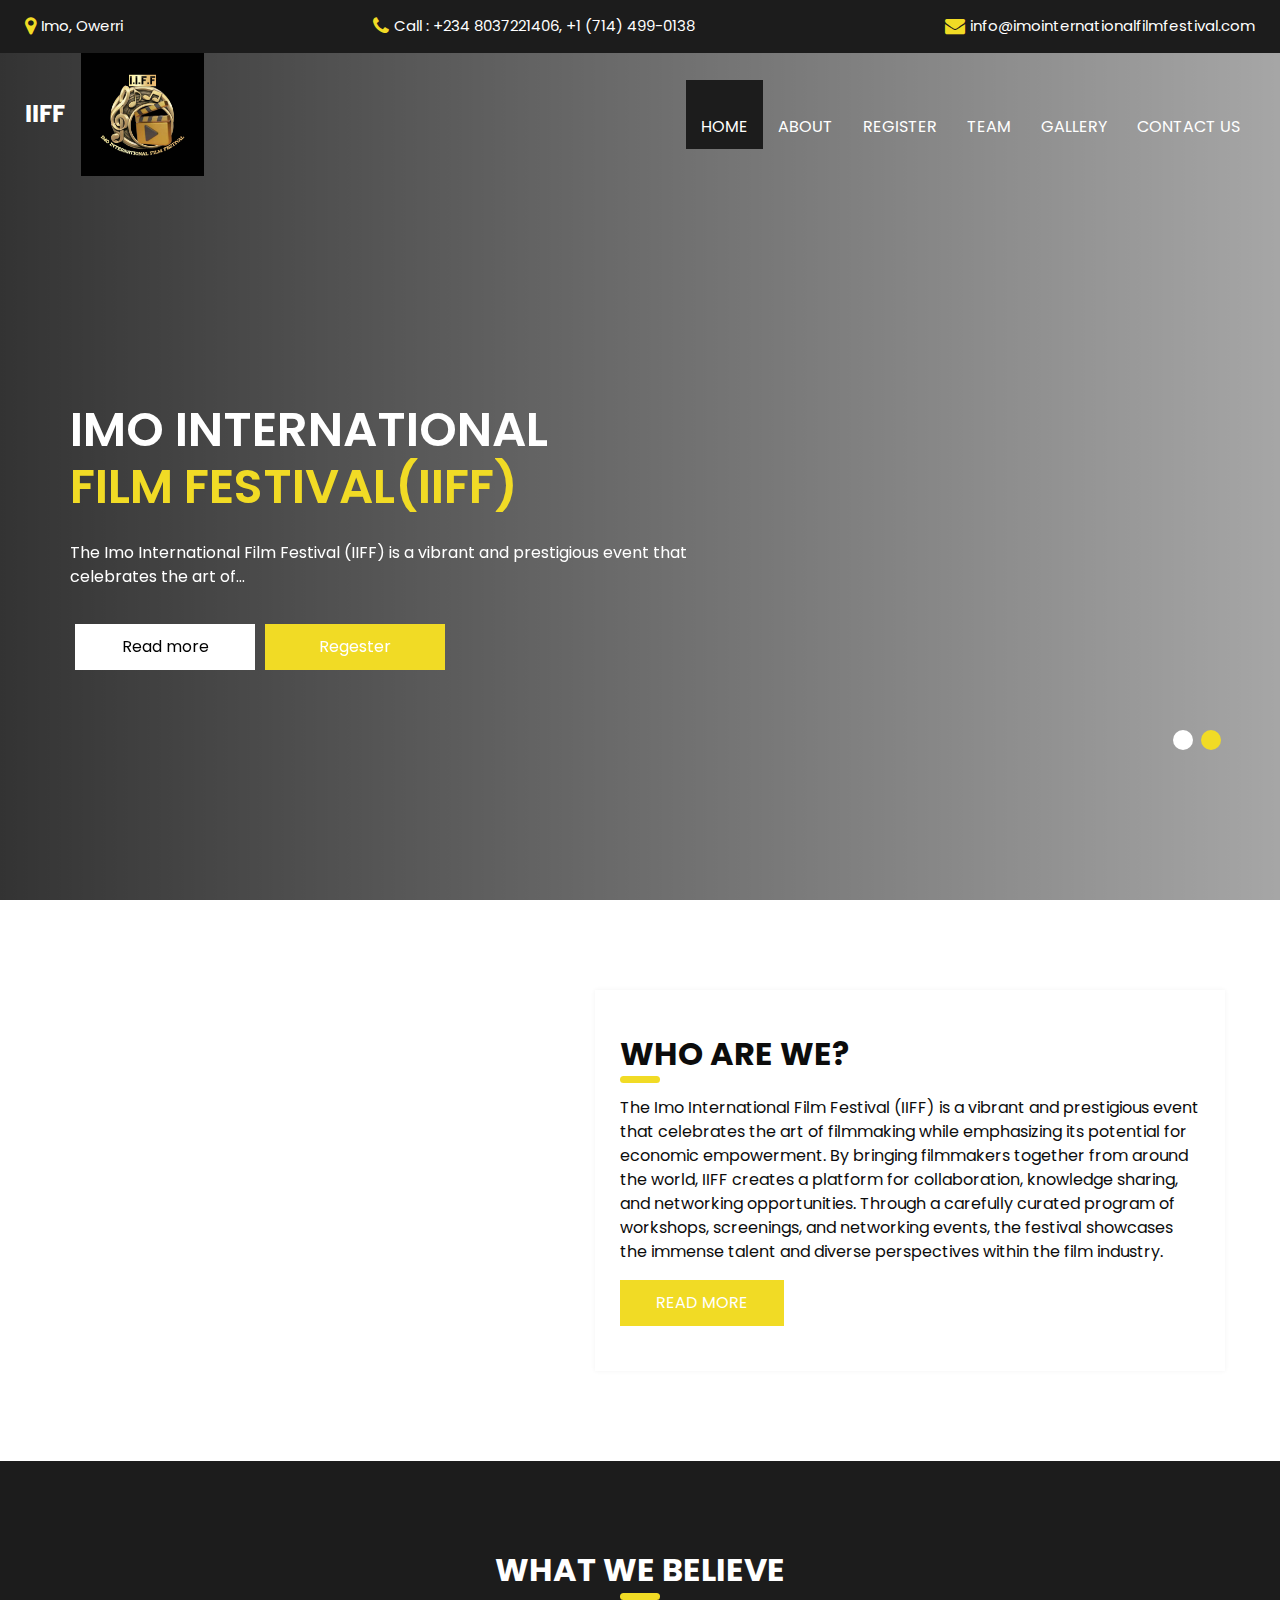
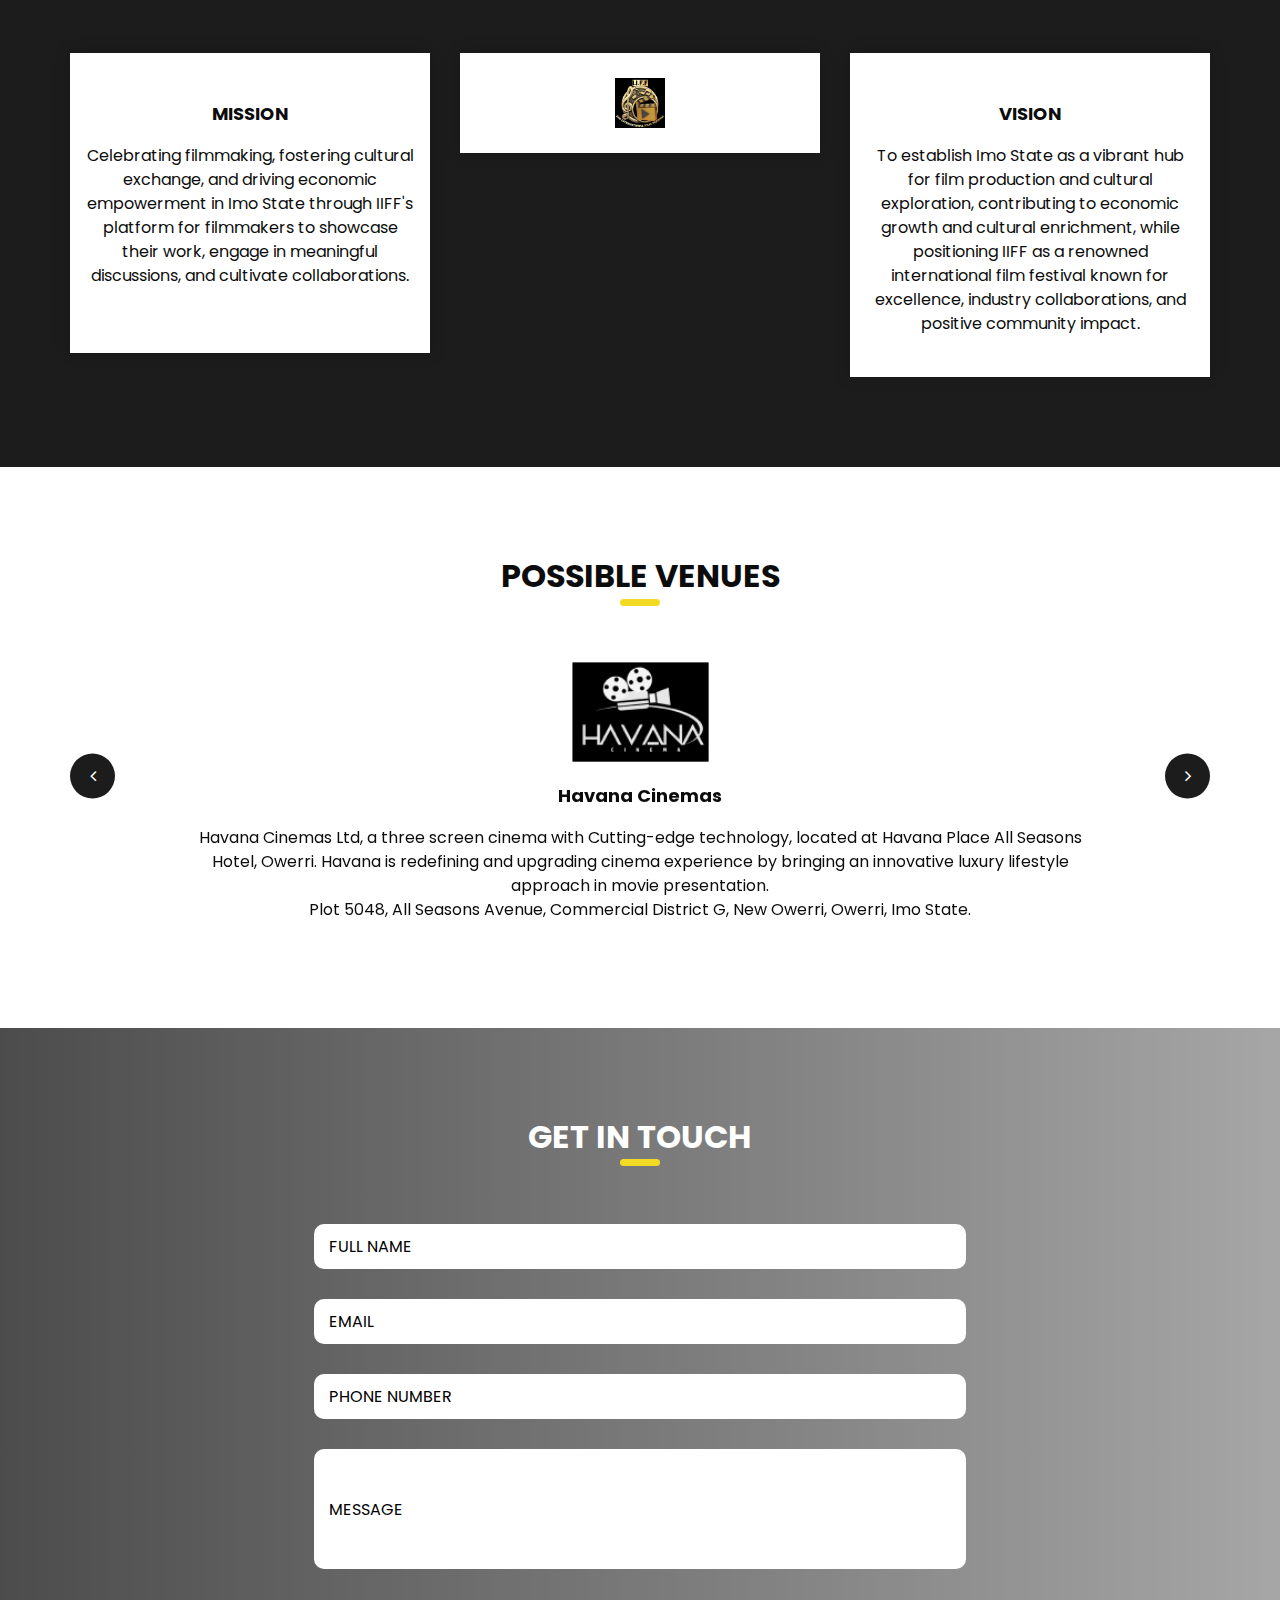
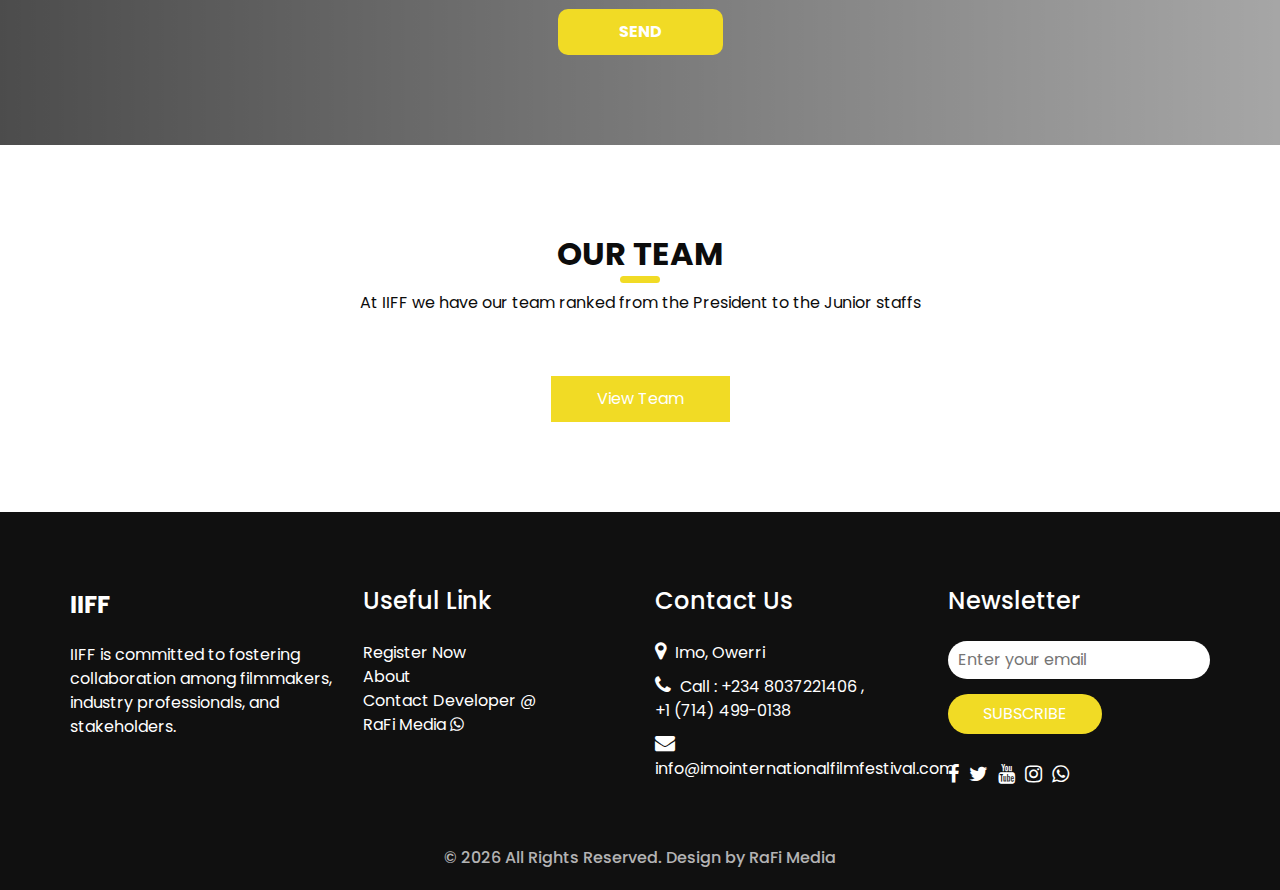
==== index.html @ 468f88af "Add files via upload" ====
<!DOCTYPE html>
<html>

<head>
  <!-- Basic -->
  <meta charset="utf-8" />
  <meta http-equiv="X-UA-Compatible" content="IE=edge" />
  <!-- Mobile Metas -->
  <meta name="viewport" content="width=device-width, initial-scale=1, shrink-to-fit=no" />
  <!-- Site Metas -->
  <meta name="keywords" content="" />
  <meta name="description" content="The Imo International Film Festival (IIFF) is a vibrant and prestigious event that celebrates the art of filmmaking while emphasizing its potential for economic empowerment. By bringing filmmakers together from around the world, IIFF creates a platform for collaboration, knowledge sharing, and networking opportunities. Through a carefully curated program of workshops, screenings, and networking events, the festival showcases the immense talent and diverse perspectives within the film industry" />
  <meta name="author" content="" />
  <link rel="shortcut icon" href="images/favicon.jpg" type="image/x-icon">

  <title>IIFF</title>

  <!-- bootstrap core css -->
  <link rel="stylesheet" type="text/css" href="css/bootstrap.css" />

  <!-- fonts style -->
  <link href="https://fonts.googleapis.com/css?family=Open+Sans:400,700|Poppins:400,600,700&display=swap" rel="stylesheet" />

  <!-- Custom styles for this template -->
  <link href="css/style.css" rel="stylesheet" />
  <!-- responsive style -->
  <link href="css/responsive.css" rel="stylesheet" />
</head>

<body>
  <div class="hero_area animate-down">
    <!-- header section strats -->
    <div class="hero_bg_box">
      <div class="img-box">
        <img src="images/pic3.PNG" alt="">
      </div>
    </div>

    <header class="header_section animate-up">
      <div class="header_top">
        <div class="container-fluid">
          <div class="contact_link-container">
            <a href="" class="contact_link1">
              <i class="fa fa-map-marker" aria-hidden="true"></i>
              <span>
                Imo, Owerri
              </span>
            </a>
            <a href="" class="contact_link2">
              <i class="fa fa-phone" aria-hidden="true"></i>
              <span>
                Call : +234 8037221406, +1 (714) 499-0138
              </span>
            </a>
            <a href="" class="contact_link3">
              <i class="fa fa-envelope" aria-hidden="true"></i>
              <span>
                info@imointernationalfilmfestival.com
              </span>
            </a>
          </div>
        </div>
      </div>
      <div class="header_bottom">
        <div class="container-fluid">
          <nav class="navbar navbar-expand-lg custom_nav-container">
            <a class="navbar-brand" href="index.html">
              <span>
                IIFF
              </span>
            </a>
            <img src="images/logo.jpg" alt="" srcset="" width="10%">
            <button class="navbar-toggler" type="button" data-toggle="collapse" data-target="#navbarSupportedContent" aria-controls="navbarSupportedContent" aria-expanded="false" aria-label="Toggle navigation">
              <span class=""></span>
            </button>

            <div class="collapse navbar-collapse ml-auto" id="navbarSupportedContent">
              <ul class="navbar-nav  ">
                <li class="nav-item active">
                  <a class="nav-link" href="index.html">Home <span class="sr-only">(current)</span></a>
                </li>
                <li class="nav-item">
                  <a class="nav-link" href="about.html"> About</a>
                </li>
                <li class="nav-item">
                  <a class="nav-link" href="register.html"> Register </a>
                </li>
                <li class="nav-item">
                  <a class="nav-link" href="team.html"> Team </a>
                </li>
                <li class="nav-item">
                  <a class="nav-link" href="gallery.html"> Gallery </a>
                </li>
                <li class="nav-item">
                  <a class="nav-link" href="contact.html">Contact us</a>
                </li>
              </ul>
            </div>
          </nav>
        </div>
      </div>
    </header>
    <!-- end header section -->

    <!-- slider section -->
    <section class=" slider_section animate-up">
      <div id="carouselExampleIndicators" class="carousel slide" data-ride="carousel">
        <div class="carousel-inner">
          <div class="carousel-item active">
            <div class="container">
              <div class="row" style="display: flex;">
                <div class="col-md-7">
                  <div class="detail-box">
                    <h1>
                     Imo International <br>
                      <span>
                        Film Festival(iiff)
                      </span>
                    </h1>
                    <p>
                      The Imo International Film Festival (IIFF) is a vibrant and prestigious event that
                       celebrates the art of...
                    </p>
                    <div class="btn-box">
                      <a href="about.html" class="btn-1"> Read more </a>
                      <a href="ticket.html" class="btn-2">Regester</a>
                    </div>
                  </div>
                </div>
              </div>
            </div>
          </div>
          <div class="carousel-item ">
            <div class="container">
              <div class="row">
                <div class="col-md-7">
                  <div class="detail-box">
                    <h1>
                      Film A Veritable Tool <br>
                      <span>
                        For Economic Empowerment
                      </span>
                    </h1>
                    <div class="btn-box">
                      <a href="about.html" class="btn-1"> Read more </a>
                      <a href="ticket.html" class="btn-2">Regester</a>
                    </div>
                  </div>
                </div>
              </div>
            </div>
          </div>
          
      
        </div>
        <div class="container idicator_container">
          <ol class="carousel-indicators">
            <li data-target="#carouselExampleIndicators" data-slide-to="0" class="active"></li>
            <li data-target="#carouselExampleIndicators" data-slide-to="1"></li>
            <!--<li data-target="#carouselExampleIndicators" data-slide-to="2"></li>-->
          </ol>
        </div>
      </div>
    </section>
    <!-- end slider section -->
  </div>

  <!-- about section -->

  <section class="about_section layout_padding">
    <div class="container">
      <div class="row">
        <div class="col-md-6 px-0 animate-left">
          <div class="img_container">
            <div class="img-box">
              <!--- i will matchh the size of the below pic as that of about-img.jpg-->
              <img src="images/pic2.JPG" alt="" />
            </div>
          </div>
        </div>
        <div class="col-md-6 px-0 animate-right">
          <div class="detail-box">
            <div class="heading_container ">
              <h2>
                Who Are We?
              </h2>
            </div>
            <p>
              The Imo International Film Festival (IIFF) is a vibrant and prestigious event that celebrates the art of
filmmaking while emphasizing its potential for economic empowerment. By bringing filmmakers together
from around the world, IIFF creates a platform for collaboration, knowledge sharing, and networking
opportunities. Through a carefully curated program of workshops, screenings, and networking events, the
festival showcases the immense talent and diverse perspectives within the film industry.

            </p>
            <div class="btn-box">
              <a href="about.html">
                Read More
              </a>
            </div>
          </div>
        </div>
      </div>
    </div>
  </section>

  <!-- end about section -->

  <!-- service section -->

  <section class="service_section layout_padding">
    <div class="container">
      <div class="heading_container heading_center fadeInUp">
        <h2>
          What We Believe
        </h2>
      </div>
      <div class="row">
        <div class="col-md-4">
          <div class="box ">
            <div class="img-box">
              <!--place img here if need be ()-->
               
            </div>
            <div class="detail-box animate-left">
              <h6>
                Mission
              </h6>
              <p>
                Celebrating filmmaking, fostering cultural exchange, and driving economic
empowerment in Imo State through IIFF's platform for filmmakers to
showcase their work, engage in meaningful discussions, and cultivate
collaborations. 

              </p>
              <br>
            </div>
          </div>
        </div>
        <div class="col-md-4 animate-down">
          <div class="box ">
            <div class="img-box"><img src="images/favicon.jpg" alt="" srcset="" style="height: 50px;"></div>
          </div>
        </div>
        <div class="col-md-4 animate-left">
          <div class="box ">
            <div class="img-box">
              <!--place img here if need be ()-->

            </div>
            <div class="detail-box">
              <h6>
                Vision
              </h6>
              <p>
                To establish Imo State as a vibrant hub for film production and cultural
exploration, contributing to economic growth and cultural enrichment,
while positioning IIFF as a renowned international film festival known for
excellence, industry collaborations, and positive community impact.
              </p>
             
            </div>
          </div>
        </div>

          </div>
        </div> 
      </div>
    </div>
  </section>

  <!-- end service section -->


  <!-- client section -->

  <section class="client_section layout_padding">
    <div class="container ">
      <div class="heading_container heading_center">
        <h2>
          Possible venues
        </h2>
      </div>
      <div id="carouselExampleControls" class="carousel slide" data-ride="carousel">
        <div class="carousel-inner">
          <div class="carousel-item active">
            <div class="box">
              <div class="img-box">
                <img src="images/havana.png" alt="">
              </div>
              <div class="detail-box">
                <h4>
                  Havana Cinemas
                </h4>
                <p>
                    Havana Cinemas Ltd, a three screen cinema with Cutting-edge technology, located at Havana Place All Seasons Hotel, Owerri. Havana is redefining and upgrading cinema experience by bringing an innovative luxury lifestyle approach in movie presentation.
                    <br> Plot 5048, All Seasons Avenue, Commercial District G, New Owerri, Owerri, Imo State.
                </p>
              </div>
            </div>
          </div>
          <div class="carousel-item ">
            <div class="box">
              <div class="img-box">
                <img src="images/havana.png" alt="">
              </div>
              <div class="detail-box">
                <h4>
                  Havana Cinemas
                </h4>
                <p>
                    Havana Cinemas Ltd, a three screen cinema with Cutting-edge technology, located at Havana Place All Seasons Hotel, Owerri. Havana is redefining and upgrading cinema experience by bringing an innovative luxury lifestyle approach in movie presentation.
                    <br> Plot 5048, All Seasons Avenue, Commercial District G, New Owerri, Owerri, Imo State.
                </p>
              </div>
            </div>
          </div>
          <div class="carousel-item ">
            <div class="box">
              <div class="img-box">
                <img src="images/havana.png" alt="">
              </div>
              <div class="detail-box">
                <h4>
                  Havana Cinemas
                </h4>
                <p>
                    Havana Cinemas Ltd, a three screen cinema with Cutting-edge technology, located at Havana Place All Seasons Hotel, Owerri. Havana is redefining and upgrading cinema experience by bringing an innovative luxury lifestyle approach in movie presentation.
                    <br> Plot 5048, All Seasons Avenue, Commercial District G, New Owerri, Owerri, Imo State.
                </p>
              </div>
            </div>
          </div>
        </div>
        <div class="carousel_btn-box">
          <a class="carousel-control-prev" href="#carouselExampleControls" role="button" data-slide="prev">
            <i class="fa fa-angle-left" aria-hidden="true"></i>
            <span class="sr-only">Previous</span>
          </a>
          <a class="carousel-control-next" href="#carouselExampleControls" role="button" data-slide="next">
            <i class="fa fa-angle-right" aria-hidden="true"></i>
            <span class="sr-only">Next</span>
          </a>
        </div>
      </div>
    </div>
  </section>

  <!-- end client section -->

  <!-- contact section -->

  <section class="contact_section layout_padding">
    <div class="contact_bg_box animate-up">
      <div class="img-box">
        <img src="images/pic1.JPG" alt="">
      </div>
    </div>
    <div class="container">
      <div class="heading_container heading_center">
        <h2>
          Get In touch
        </h2>
      </div>
      <div class="">
        <div class="row">
          <div class="col-md-7 mx-auto">
                        <form action="https://formsubmit.co/info@imointernationalfilmfestival.com" method="POST">
              <div class="contact_form-container">
                <div>
                  <div>
                    <input type="text" placeholder="Full Name" name="Name" required/>
                  </div>
                  <div>
                    <input type="email" placeholder="Email" name="Email" required/>
                  </div>
                  <div>
                    <input type="text" placeholder="Phone Number" name="Phone Number" required/>
                  </div>
                  <div class="">
                    <input type="text" placeholder="Message" class="message_input" name="Message" required/>
                  </div>
                  <div class="btn-box ">
                    <button type="submit">
                      Send
                    </button>
                  </div>
                </div>
              </div>
            </form>
          </div>
        </div>
      </div>
    </div>
  </section>

  <!-- end contact section -->

  <!-- team section -->

  <section class="team_section layout_padding">
    <div class="container">
      <div class="heading_container heading_center">
        <h2>
          Our Team
        </h2>
        <p>
          At IIFF we have our team ranked from the President to the Junior staffs
        </p>
      </div>

      <div class="btn-box">
        <a href="team.html">
          View Team
        </a>
      </div>
    </div>
  </section>

  <!-- end team section -->

  <!-- info section -->
  <section class="info_section ">
    <div class="container">
      <div class="row">
        <div class="col-md-3">
          <div class="info_logo">
            <a class="navbar-brand" href="index.html">
              <span>
                IIFF
              </span>
            </a>
            <p>
              IIFF is committed to fostering collaboration among filmmakers, industry professionals, and stakeholders.
            </p>
          </div>
        </div>
        <div class="col-md-3">
          <div class="info_links">
            <h5>
              Useful Link
            </h5>
            <ul>
              <li>
                <a href="register.html">
                  Register Now
                </a>
              </li>
              <li>
                <a href="about.html">
                  About
                </a>
              </li>
              <li>
                <a href="https://wa.me/qr/7FDICDGOZA2GM1">
                  Contact Developer @
                </a>
              </li>
              <li>
                <a href="https://wa.me/qr/7FDICDGOZA2GM1">
                  RaFi Media <i class="fa fa-whatsapp" aria-hidden="true"></i>
                </a>
                
              </li>
            </ul>
          </div>
        </div>
        <div class="col-md-3">
          <div class="info_info">
            <h5>
              Contact Us
            </h5>
          </div>
          <div class="info_contact">
            <a href="" class="">
              <i class="fa fa-map-marker" aria-hidden="true"></i>
              <span>
                Imo, Owerri
              </span>
            </a>
            <a href="" class="">
              <i class="fa fa-phone" aria-hidden="true"></i>
              <span>
                Call : +234 8037221406 , <br>+1 (714) 499-0138
              </span>
            </a>
            <a href="" class="">
              <i class="fa fa-envelope" aria-hidden="true"></i>
              <span>
                info@imointernationalfilmfestival.com
              </span>
            </a>
          </div>
        </div>
        <div class="col-md-3">
          <div class="info_form ">
            <h5>
              Newsletter
            </h5>
            <!--edit form as mail:to-->
            <form action="mailto:info@imointernationalfilmfestival.com" method="post" enctype="text/plain">
              <input type="email" placeholder="Enter your email">
              <button>
                Subscribe
              </button>
            </form>
            <div class="social_box">
              <a href="">
                <i class="fa fa-facebook" aria-hidden="true"></i>
              </a>
              <a href="">
                <i class="fa fa-twitter" aria-hidden="true"></i>
              </a>
              <a href="">
                <i class="fa fa-youtube" aria-hidden="true"></i>
              </a>
              <a href="">
                <i class="fa fa-instagram" aria-hidden="true"></i>
              </a>
              <a href="">
                <i class="fa fa-whatsapp" aria-hidden="true"></i>
              </a>
            </div>
          </div>
        </div>
      </div>
    </div>
  </section>

  <!-- end info_section -->




  <!-- footer section -->
  <footer class="container-fluid footer_section">
    <p>
      &copy; <span id="currentYear"></span> All Rights Reserved. Design by
      <a href="https://wa.me/qr/7FDICDGOZA2GM1">RaFi Media</a>
    </p>
  </footer>
  <!-- footer section -->

  <script src="js/jquery-3.4.1.min.js"></script>
  <script src="js/bootstrap.js"></script>
  <script src="js/custom.js"></script>
</body>

</html>
---- css/style.css ----
@import url("font-awesome.min.css");
body {
  font-family: "Poppins", sans-serif;
  color: #0c0c0c;
  background-color: #ffffff;
}

.layout_padding {
  padding-top: 90px;
  padding-bottom: 90px;
}

.layout_padding2 {
  padding-top: 45px;
  padding-bottom: 45px;
}

.layout_padding2-top {
  padding-top: 45px;
}

.layout_padding2-bottom {
  padding-bottom: 45px;
}

.layout_padding-top {
  padding-top: 90px;
}

.layout_padding-bottom {
  padding-bottom: 90px;
}

.heading_container {
  display: -webkit-box;
  display: -ms-flexbox;
  display: flex;
  -webkit-box-orient: vertical;
  -webkit-box-direction: normal;
      -ms-flex-direction: column;
          flex-direction: column;
}

.heading_container h2 {
  position: relative;
  font-weight: bold;
  text-transform: uppercase;
  padding-bottom: 10px;
}

.heading_container h2::before {
  content: "";
  width: 40px;
  height: 7px;
  background-color: #f1db25;
  border-radius: 10px;
  position: absolute;
  bottom: 0;
  left: 0;
}

.heading_container.heading_center {
  -webkit-box-align: center;
      -ms-flex-align: center;
          align-items: center;
  text-align: center;
}

.heading_container.heading_center h2::before {
  left: 50%;
  -webkit-transform: translateX(-50%);
          transform: translateX(-50%);
}

/*header section*/

.objectiveheading_container {
  display: -webkit-box;
  display: -ms-flexbox;
  display: flex;
  -webkit-box-orient: vertical;
  -webkit-box-direction: normal;
      -ms-flex-direction: column;
          flex-direction: column;
}

.objectiveheading_container h2 {
  position: relative;
  font-weight: bold;
  text-transform: uppercase;
  padding-bottom: 10px;
}

.objectiveheading_container h2::before {
  content: "";
  width: 70px;
  height: 7px;
  background-color: #f1db25;
  border-radius: 10px;
  position: absolute;
  bottom: 0;
  left: 20%;
}

.objectiveheading_container.heading_center {
  -webkit-box-align: center;
      -ms-flex-align: center;
          align-items: center;
  text-align: center;
}

.objectiveheading_container.heading_center h2::before {
  left: 50%;
  -webkit-transform: translateX(-50%);
          transform: translateX(-50%);
}

/*objective header section*/
.hero_area {
  min-height: 100vh;
  display: -webkit-box;
  display: -ms-flexbox;
  display: flex;
  -webkit-box-orient: vertical;
  -webkit-box-direction: normal;
      -ms-flex-direction: column;
          flex-direction: column;
  position: relative;
}

.hero_bg_box {
  position: absolute;
  top: 0;
  left: 0;
  width: 100%;
  height: 100%;
  overflow: hidden;
  z-index: -1;
  display: -webkit-box;
  display: -ms-flexbox;
  display: flex;
  -webkit-box-pack: center;
      -ms-flex-pack: center;
          justify-content: center;
}

.hero_bg_box .img-box {
  width: 100%;
}

.hero_bg_box .img-box img {
  min-width: 100%;
  min-height: 100%;
}

.hero_bg_box::before {
  content: "";
  position: absolute;
  top: 0;
  left: 0;
  width: 100%;
  height: 100%;
  background: -webkit-gradient(linear, left top, right top, from(rgba(0, 0, 0, 0.8)), to(rgba(0, 0, 0, 0.35)));
  background: linear-gradient(to right, rgba(0, 0, 0, 0.8), rgba(0, 0, 0, 0.35));
}

.sub_page .hero_area {
  min-height: auto;
}

.sub_page .custom_nav-container.navbar-expand-lg .navbar-nav .nav-item .nav-link {
  padding-bottom: 21px;
}

.hero_area.sub_pages {
  height: auto;
}

.header_section {
  padding: 0;
}

.header_section .container-fluid {
  padding-right: 25px;
  padding-left: 25px;
}

.header_section .nav_container {
  margin: 0 auto;
}

.header_top {
  background-color: #1c1c1c;
  padding: 15px 0;
}

.header_top .contact_link-container {
  display: -webkit-box;
  display: -ms-flexbox;
  display: flex;
  -webkit-box-pack: justify;
      -ms-flex-pack: justify;
          justify-content: space-between;
}

.header_top .contact_link-container a {
  display: -webkit-box;
  display: -ms-flexbox;
  display: flex;
  -webkit-box-align: center;
      -ms-flex-align: center;
          align-items: center;
  color: #ffffff;
  font-size: 15px;
}

.header_top .contact_link-container a i {
  font-size: 20px;
  color: #f1db25;
  margin-right: 5px;
}

#navbarSupportedContent {
  -webkit-box-pack: justify;
      -ms-flex-pack: justify;
          justify-content: space-between;
}

.custom_nav-container {
  z-index: 99999;
  padding: 0;
}

.custom_nav-container .navbar-nav {
  margin-left: auto;
}

.custom_nav-container .navbar-nav .nav-item .nav-link {
  padding: 0;
  padding: 35px 15px 10px 15px;
  color: #ffffff;
  text-align: center;
  text-transform: uppercase;
  -webkit-transition: all .2s;
  transition: all .2s;
}

.custom_nav-container .navbar-nav .nav-item:hover .nav-link, .custom_nav-container .navbar-nav .nav-item.active .nav-link {
  background-color: #1c1c1c;
}

a,
a:hover,
a:focus {
  text-decoration: none;
}

a:hover,
a:focus {
  color: initial;
}

.btn,
.btn:focus {
  outline: none !important;
  -webkit-box-shadow: none;
          box-shadow: none;
}

.navbar-brand {
  display: -webkit-box;
  display: -ms-flexbox;
  display: flex;
  -webkit-box-orient: vertical;
  -webkit-box-direction: normal;
      -ms-flex-direction: column;
          flex-direction: column;
  -webkit-box-align: center;
      -ms-flex-align: center;
          align-items: center;
}

.navbar-brand span {
  font-weight: bold;
  color: #ffffff;
  font-size: 24px;
}

.custom_nav-container .navbar-toggler {
  outline: none;
}

.custom_nav-container .navbar-toggler {
  padding: 0;
  width: 37px;
  height: 42px;
  -webkit-transition: all 0.3s;
  transition: all 0.3s;
}

.custom_nav-container .navbar-toggler span {
  display: block;
  width: 32px;
  height: 4px;
  background-color: #ffffff;
  border-radius: 15px;
  margin: 7px 0;
  -webkit-transition: all 0.3s;
  transition: all 0.3s;
  position: relative;
  transition: all 0.3s;
}

.custom_nav-container .navbar-toggler span::before, .custom_nav-container .navbar-toggler span::after {
  content: "";
  position: absolute;
  left: 0;
  height: 100%;
  width: 100%;
  background-color: #ffffff;
  border-radius: 15px;
  top: -10px;
  -webkit-transition: all 0.3s;
  transition: all 0.3s;
}

.custom_nav-container .navbar-toggler span::after {
  top: 10px;
}

.custom_nav-container .navbar-toggler[aria-expanded="true"] {
  -webkit-transform: rotate(360deg);
          transform: rotate(360deg);
}

.custom_nav-container .navbar-toggler[aria-expanded="true"] span {
  -webkit-transform: rotate(45deg);
          transform: rotate(45deg);
}

.custom_nav-container .navbar-toggler[aria-expanded="true"] span::before, .custom_nav-container .navbar-toggler[aria-expanded="true"] span::after {
  -webkit-transform: rotate(90deg);
          transform: rotate(90deg);
  top: 0;
}

/*end header section*/
/* slider section */
.slider_section {
  -webkit-box-flex: 1;
      -ms-flex: 1;
          flex: 1;
  display: -webkit-box;
  display: -ms-flexbox;
  display: flex;
  -webkit-box-orient: vertical;
  -webkit-box-direction: normal;
      -ms-flex-direction: column;
          flex-direction: column;
  -webkit-box-pack: center;
      -ms-flex-pack: center;
          justify-content: center;
  color: #ffffff;
}

.slider_section .row {
  -webkit-box-align: center;
      -ms-flex-align: center;
          align-items: center;
}

.slider_section .detail-box {
  width: 100%;
  margin: 0 auto;
}

.slider_section .detail-box h1 {
  text-transform: uppercase;
  font-size: 3rem;
  color: #ffffff;
  font-weight: 600;
}

.slider_section .detail-box h1 span {
  color: #f1db25;
}

.slider_section .detail-box p {
  margin-top: 25px;
}

.slider_section .detail-box .btn-box {
  display: -webkit-box;
  display: -ms-flexbox;
  display: flex;
  margin-top: 30px;
}

.slider_section .detail-box .btn-box a {
  width: 180px;
  text-align: center;
  margin: 5px;
}

.slider_section .detail-box .btn-box .btn-1 {
  display: inline-block;
  padding: 10px 35px;
  background-color: #ffffff;
  color: #000000;
  -webkit-transition: all 0.3s;
  transition: all 0.3s;
  border: 1px solid transparent;
}

.slider_section .detail-box .btn-box .btn-1:hover {
  background-color: transparent;
  border-color: #ffffff;
  color: #ffffff;
}

.slider_section .detail-box .btn-box .btn-2 {
  display: inline-block;
  padding: 10px 35px;
  background-color: #f1db25;
  color: #ffffff;
  -webkit-transition: all 0.3s;
  transition: all 0.3s;
  border: 1px solid transparent;
}

.slider_section .detail-box .btn-box .btn-2:hover {
  background-color: transparent;
  border-color: #f1db25;
  color: #f1db25;
}

.slider_section .img-box {
  display: -webkit-box;
  display: -ms-flexbox;
  display: flex;
}

.slider_section .img-box img {
  width: 100%;
}

.slider_section .idicator_container {
  position: relative;
}

.slider_section ol.carousel-indicators {
  margin: 0;
  bottom: -75px;
  -webkit-box-pack: end;
      -ms-flex-pack: end;
          justify-content: flex-end;
}

.slider_section ol.carousel-indicators li {
  width: 20px;
  height: 20px;
  border-radius: 100%;
  text-align: center;
  background-color: #f1db25;
  opacity: 1;
  border: none;
  margin: 0 4px;
}

.slider_section ol.carousel-indicators li.active {
  background-color: #ffffff;
}

.about_section .row {
  -webkit-box-align: center;
      -ms-flex-align: center;
          align-items: center;
}

.about_section .img_container .img-box img {
  width: 100%;
}

.about_section .detail-box {
  background-color: #ffffff;
  padding: 45px 25px;
  -webkit-box-shadow: 0 0 5px 0 rgba(0, 0, 0, 0.05);
          box-shadow: 0 0 5px 0 rgba(0, 0, 0, 0.05);
  position: relative;
  margin-left: -45px;
}

.about_section .detail-box p {
  margin-top: 5px;
}

.about_section .detail-box a {
  display: inline-block;
  padding: 10px 35px;
  background-color: #f1db25;
  color: #ffffff;
  -webkit-transition: all 0.3s;
  transition: all 0.3s;
  border: 1px solid transparent;
  text-transform: uppercase;
}

.about_section .detail-box a:hover {
  background-color: transparent;
  border-color: #f1db25;
  color: #f1db25;
}

.service_section {
  background-color: #1c1c1c;
}

.service_section .heading_container {
  color: #ffffff;
}

.service_section .box {
  background-color: #ffffff;
  padding: 25px 15px;
  text-align: center;
  -webkit-box-shadow: 0 0 15px 0 rgba(0, 0, 0, 0.2);
          box-shadow: 0 0 15px 0 rgba(0, 0, 0, 0.2);
  margin-top: 45px;
}

.service_section .box .img-box svg {
  width: 75px;
  height: auto;
  fill: #1c1c1c;
}

.service_section .box .detail-box {
  margin-top: 25px;
}

.service_section .box .detail-box h6 {
  font-size: 18px;
  font-weight: bold;
  text-transform: uppercase;
  margin-bottom: 20px;
}

.service_section .box .detail-box a {
  display: inline-block;
  padding: 8px 35px;
  background-color: #f1db25;
  color: #ffffff;
  -webkit-transition: all 0.3s;
  transition: all 0.3s;
  border: 1px solid transparent;
  margin-top: 10px;
}

.service_section .box .detail-box a:hover {
  background-color: transparent;
  border-color: #f1db25;
  color: #f1db25;
}

.client_section {
  text-align: center;
}

.client_section #carouselExampleControls {
  padding: 0 10%;
}

.client_section .box {
  display: -webkit-box;
  display: -ms-flexbox;
  display: flex;
  -webkit-box-orient: vertical;
  -webkit-box-direction: normal;
      -ms-flex-direction: column;
          flex-direction: column;
  -webkit-box-align: center;
      -ms-flex-align: center;
          align-items: center;
  margin-top: 45px;
}

.client_section .box .img-box {
  width: 145px;
}

.client_section .box .img-box img {
  width: 100%;
}

.client_section .box .detail-box {
  display: -webkit-box;
  display: -ms-flexbox;
  display: flex;
  -webkit-box-orient: vertical;
  -webkit-box-direction: normal;
      -ms-flex-direction: column;
          flex-direction: column;
  -webkit-box-align: center;
      -ms-flex-align: center;
          align-items: center;
  margin-top: 20px;
}

.client_section .box .detail-box h4 {
  font-weight: bold;
  font-size: 18px;
  padding: 0 10px;
  border-bottom: 1px solid #ffffff;
}

.client_section .box .detail-box p {
  margin-top: 10px;
}

.client_section .carousel_btn-box {
  display: -webkit-box;
  display: -ms-flexbox;
  display: flex;
  -webkit-box-pack: center;
      -ms-flex-pack: center;
          justify-content: center;
}

.client_section .carousel-control-prev,
.client_section .carousel-control-next {
  position: absolute;
  top: 50%;
  width: 45px;
  height: 45px;
  border: none;
  opacity: 1;
  background-color: #1c1c1c;
  color: #ffffff;
  border-radius: 100%;
  -webkit-transform: translateY(-50%);
          transform: translateY(-50%);
  font-size: 18px;
}

.client_section .carousel-control-prev:hover,
.client_section .carousel-control-next:hover {
  background-color: #f1db25;
}

.client_section .carousel-control-prev {
  left: 0;
}

.client_section .carousel-control-next {
  left: initial;
  right: 0;
}

/* contact section */
.contact_section {
  position: relative;
  color: #ffffff;
}

.contact_section .row {
  -webkit-box-align: center;
      -ms-flex-align: center;
          align-items: center;
}

.contact_section .contact_form-container {
  margin-top: 35px;
}

.contact_section .contact_form-container input {
  border: none;
  border-radius: 10px;
  outline: none;
  color: #000000;
  height: 45px;
  width: 100%;
  margin: 15px 0;
  padding-left: 15px;
  background-color: #ffffff;
}

.contact_section .contact_form-container input::-webkit-input-placeholder {
  color: #000000;
  text-transform: uppercase;
}

.contact_section .contact_form-container input:-ms-input-placeholder {
  color: #000000;
  text-transform: uppercase;
}

.contact_section .contact_form-container input::-ms-input-placeholder {
  color: #000000;
  text-transform: uppercase;
}

.contact_section .contact_form-container input::placeholder {
  color: #000000;
  text-transform: uppercase;
}

.contact_section .contact_form-container input.message_input {
  height: 120px;
}

.contact_section .contact_form-container .btn-box {
  display: -webkit-box;
  display: -ms-flexbox;
  display: flex;
  -webkit-box-pack: center;
      -ms-flex-pack: center;
          justify-content: center;
  margin-top: 25px;
}

.contact_section .contact_form-container button {
  display: inline-block;
  padding: 10px 60px;
  background-color: #f1db25;
  color: #ffffff;
  -webkit-transition: all 0.3s;
  transition: all 0.3s;
  border: 1px solid transparent;
  border-radius: 10px;
  text-transform: uppercase;
  font-weight: bold;
}

.contact_section .contact_form-container button:hover {
  background-color: transparent;
  border-color: #f1db25;
  color: #f1db25;
}

.contact_bg_box {
  position: absolute;
  top: 0;
  left: 0;
  width: 100%;
  height: 100%;
  overflow: hidden;
  z-index: -1;
  display: -webkit-box;
  display: -ms-flexbox;
  display: flex;
  -webkit-box-pack: center;
      -ms-flex-pack: center;
          justify-content: center;
  -webkit-box-align: center;
      -ms-flex-align: center;
          align-items: center;
}

.contact_bg_box .img-box {
  width: 100%;
}

.contact_bg_box .img-box img {
  min-width: 100%;
  min-height: 100%;
}

.contact_bg_box::before {
  content: "";
  position: absolute;
  top: 0;
  left: 0;
  width: 100%;
  height: 100%;
  background: -webkit-gradient(linear, left top, right top, from(rgba(0, 0, 0, 0.7)), to(rgba(0, 0, 0, 0.35)));
  background: linear-gradient(to right, rgba(0, 0, 0, 0.7), rgba(0, 0, 0, 0.35));
}

/* end contact section */
.team_section .box {
  display: -webkit-box;
  display: -ms-flexbox;
  display: flex;
  -webkit-box-orient: vertical;
  -webkit-box-direction: normal;
      -ms-flex-direction: column;
          flex-direction: column;
  overflow: hidden;
  margin-top: 45px;
  position: relative;
}

.team_section .box .img-box {
  width: 100%;
}

.team_section .box .img-box img {
  width: 100%;
}

.team_section .box .detail-box {
  position: absolute;
  width: 100%;
  color: #ffffff;
  padding: 25px 15px;
  text-align: center;
  bottom: 0;
  background-color: rgba(28, 28, 28, 0.75);
}

.team_section .btn-box {
  display: -webkit-box;
  display: -ms-flexbox;
  display: flex;
  -webkit-box-pack: center;
      -ms-flex-pack: center;
          justify-content: center;
  margin-top: 45px;
}

.team_section .btn-box a {
  display: inline-block;
  padding: 10px 45px;
  background-color: #f1db25;
  color: #ffffff;
  -webkit-transition: all 0.3s;
  transition: all 0.3s;
  border: 1px solid transparent;
}

.team_section .btn-box a:hover {
  background-color: transparent;
  border-color: #f1db25;
  color: #f1db25;
}

.info_section {
  background-color: #101010;
  color: #ffffff;
  padding: 75px 0 10px 0;
}

.info_section .row > div {
  margin-bottom: 25px;
}

.info_section h5 {
  margin-bottom: 25px;
  font-size: 24px;
}

.info_section .info_logo {
  display: -webkit-box;
  display: -ms-flexbox;
  display: flex;
  -webkit-box-orient: vertical;
  -webkit-box-direction: normal;
      -ms-flex-direction: column;
          flex-direction: column;
  -webkit-box-align: start;
      -ms-flex-align: start;
          align-items: flex-start;
}

.info_section .info_logo .navbar-brand {
  padding: 0;
  margin-bottom: 20px;
}

.info_section .info_logo .navbar-brand span {
  font-size: 24px;
  color: #ffffff;
}

.info_section .info_links ul {
  padding: 0;
}

.info_section .info_links ul li {
  list-style-type: none;
}

.info_section .info_links ul li a {
  color: #ffffff;
}

.info_section .info_contact {
  display: -webkit-box;
  display: -ms-flexbox;
  display: flex;
  -webkit-box-orient: vertical;
  -webkit-box-direction: normal;
      -ms-flex-direction: column;
          flex-direction: column;
}

.info_section .info_contact a {
  color: #ffffff;
  margin-bottom: 10px;
}

.info_section .info_contact a i {
  font-size: 20px;
  margin-right: 5px;
}

.info_section .info_form form input {
  outline: none;
  border: none;
  width: 100%;
  padding: 7px 10px;
  border-radius: 30px;
}

.info_section .info_form form button {
  padding: 8px 35px;
  outline: none;
  border: none;
  color: #ffffff;
  background: #f1db25;
  border-radius: 30px;
  margin-top: 15px;
  text-transform: uppercase;
}

.info_section .info_form .social_box {
  margin-top: 25px;
  width: 100%;
  display: -webkit-box;
  display: -ms-flexbox;
  display: flex;
}

.info_section .info_form .social_box a {
  margin-right: 10px;
  color: #ffffff;
  font-size: 20px;
}

/* footer section*/
.footer_section {
  font-weight: 500;
  display: -webkit-box;
  display: -ms-flexbox;
  display: flex;
  -webkit-box-pack: center;
      -ms-flex-pack: center;
          justify-content: center;
  padding: 20px;
  background-color: #101010;
}

.footer_section p {
  color: rgba(254, 254, 255, 0.7);
  margin: 0;
  text-align: center;
}

.footer_section a {
  color: rgba(254, 254, 255, 0.7);
}

/* end footer section*/
/*# sourceMappingURL=style.css.map */
/*adding style for venue box*/
#venue {
  box-shadow: 2px 2px 2px rgb(179, 182, 29) ; 
  border-radius: 10px;
  border: 1px solid rgb(179, 182, 29);
}

/*-----------------------------------------------animations--------------------------------------*/

/*-----------------------------------------------animations for SCHEDULE and VENUE--------------------------------------*/
  /* Define a slow fade-in animation */
  @keyframes fadeIn {
    from {
      opacity: 0;
    }
    to {
      opacity: 1;
    }
  }

  /* Define a slide-in-left animation */
  @keyframes slideInLeft {
    from {
      transform: translateX(-100%);
      opacity: 0;
    }
    to {
      transform: translateX(0);
      opacity: 1;
    }
  }

  /* Define a slide-in-right animation */
  @keyframes slideInRight {
    from {
      transform: translateX(100%);
      opacity: 0;
    }
    to {
      transform: translateX(0);
      opacity: 1;
    }
  }

  /* Define a slide-in-up animation */
  @keyframes slideInUp {
    from {
      transform: translateY(-100%);
      opacity: 0;
    }
    to {
      transform: translateY(0);
      opacity: 1;
    }
  }

  /* Define a slide-in-down animation */
  @keyframes slideInDown {
    from {
      transform: translateY(100%);
      opacity: 0;
    }
    to {
      transform: translateY(0);
      opacity: 1;
    }
  }

  /* Apply animations to specific elements */
  .animate-slow {
    animation: fadeIn 4s ease;
  }

  .animate-left {
    animation: slideInLeft 4s ease;
  }

  .animate-right {
    animation: slideInRight 4s ease;
  }

  .animate-up {
    animation: slideInUp 4s ease;
  }

  .animate-down {
    animation: slideInDown 4s ease;
  }

  /*-----------------------------------------------animations for WHO ARE WE?--------------------------------------*/
  /* Define a slide-in-left animation */
  @keyframes slideInLeft {
    from {
      transform: translateX(-100%);
      opacity: 0;
    }
    to {
      transform: translateX(0);
      opacity: 1;
    }
  }

  /* Define a slide-in-right animation */
  @keyframes slideInRight {
    from {
      transform: translateX(100%);
      opacity: 0;
    }
    to {
      transform: translateX(0);
      opacity: 1;
    }
  }

  /* Apply animations to specific elements */
  .animate-left {
    animation: slideInLeft 4s ease;
  }

  .animate-right {
    animation: slideInRight 4s ease;
  }

  /*-----------------------------------------------animations for IIFF SECTION--------------------------------------*/
  @keyframes fadeInUp {
    from {
      opacity: 0;
      transform: translateY(20px);
    }
    to {
      opacity: 1;
      transform: translateY(0);
    }
  }

  .fadeInUp {
    animation: fadeInUp 4s ease;
  }

  /*--------profile pic-------------*/
  #profilepic{
    width: 100px;
    height: 100px;
    border: 1px solid black;
    border-radius: 100%;
    box-sizing: border-box;
    box-shadow: 5px 5px 5px 5px rgb(238, 233, 187);
  }
  #propiccol h1{
    font-family: 'Times New Roman', Times, serif;
    font-size: 20px;
    margin: 10px;
    margin-top: 30px;
    margin-left: 20px;
  }
#h3{
    font-family: 'Times New Roman', Times, serif;
    font-size: 20px;
    margin: 10px;
    margin-top: -35px;
    margin-left: 135px;
  }
  .paragraph{
    margin: 10px;
    margin-left: 20px;
  }
/*--------------addtional style for contact page------------*/

.contact-container {
  max-width: 600px;
  margin: 50px auto;
  padding: 20px;
  background-color: #fff;
  border-radius: 8px;
  box-shadow: 0 0 10px rgba(0, 0, 0, 0.1);
  color: black;
}
.social-icons i {
  font-size: 30px;
  margin: 10px;
  color: #0f1101;
}
---- css/responsive.css ----
@media (max-width: 1120px) {}

@media (max-width: 992px) {
  .hero_area {
    min-height: auto;
  }

  .navbar-nav {
    align-items: center;
  }

  .custom_nav-container .navbar-toggler {
    margin-bottom: 15px;
  }

  .custom_nav-container.navbar-expand-lg .navbar-nav .nav-item .nav-link {
    padding: 10px 25px;
    margin: 5px 0;
  }

  .custom_nav-container.navbar-expand-lg .form-inline {
    justify-content: center;
  }

  .custom_nav-container.navbar-expand-lg {
    padding-top: 10px;
    align-items: center;
  }

  .slider_section {
    padding: 45px 0 150px 0;
  }

  .sub_page .custom_nav-container.navbar-expand-lg .navbar-nav .nav-item .nav-link {
    padding-bottom: 15px;
  }
}

@media (max-width: 768px) {
  .slider_section ol.carousel-indicators {
    justify-content: center;
  }

  .slider_section {
    text-align: center;
  }

  .slider_section .img-box {
    margin-top: 35px;
  }

  .slider_section .detail-box .btn-box {
    justify-content: center;
    flex-wrap: wrap;
  }

  .about_section .heading_container {
    margin-bottom: 0;
  }

  .about_section .row {
    flex-direction: column-reverse;
  }

  .about_section .detail-box {
    margin-left: 0;
    width: 100%;
    box-shadow: 0 0 5px 0 rgba(0, 0, 0, 0.15);
  }

  .service_section .service_container {
    flex-wrap: wrap;
  }

  .client_section .carousel_btn-box {
    margin-top: 25px;
  }

  .client_section .carousel-control-prev,
  .client_section .carousel-control-next {
    position: unset;
    transform: none;
    margin: 0 2.5px;
  }

  .info_section .row .col-md-3 {

    display: flex;
    flex-direction: column;
    align-items: center;
    text-align: center;

  }

  .info_section .info_logo {
    align-items: center;
  }

  .info_section .info_form .social_box {
    justify-content: center;
  }

  .info_section .info_form .social_box a {
    margin: 0 5px;
  }
}

@media (max-width: 576px) {
  .header_top a span {
    display: none;
  }

  .slider_section .detail-box h1 {
    font-size: 2.5rem;
    line-height: 55px;
  }
}

@media (max-width: 480px) {}

@media (max-width: 420px) {}

@media (max-width: 376px) {}

@media (min-width: 1200px) {
  .container {
    max-width: 1170px;
  }
}
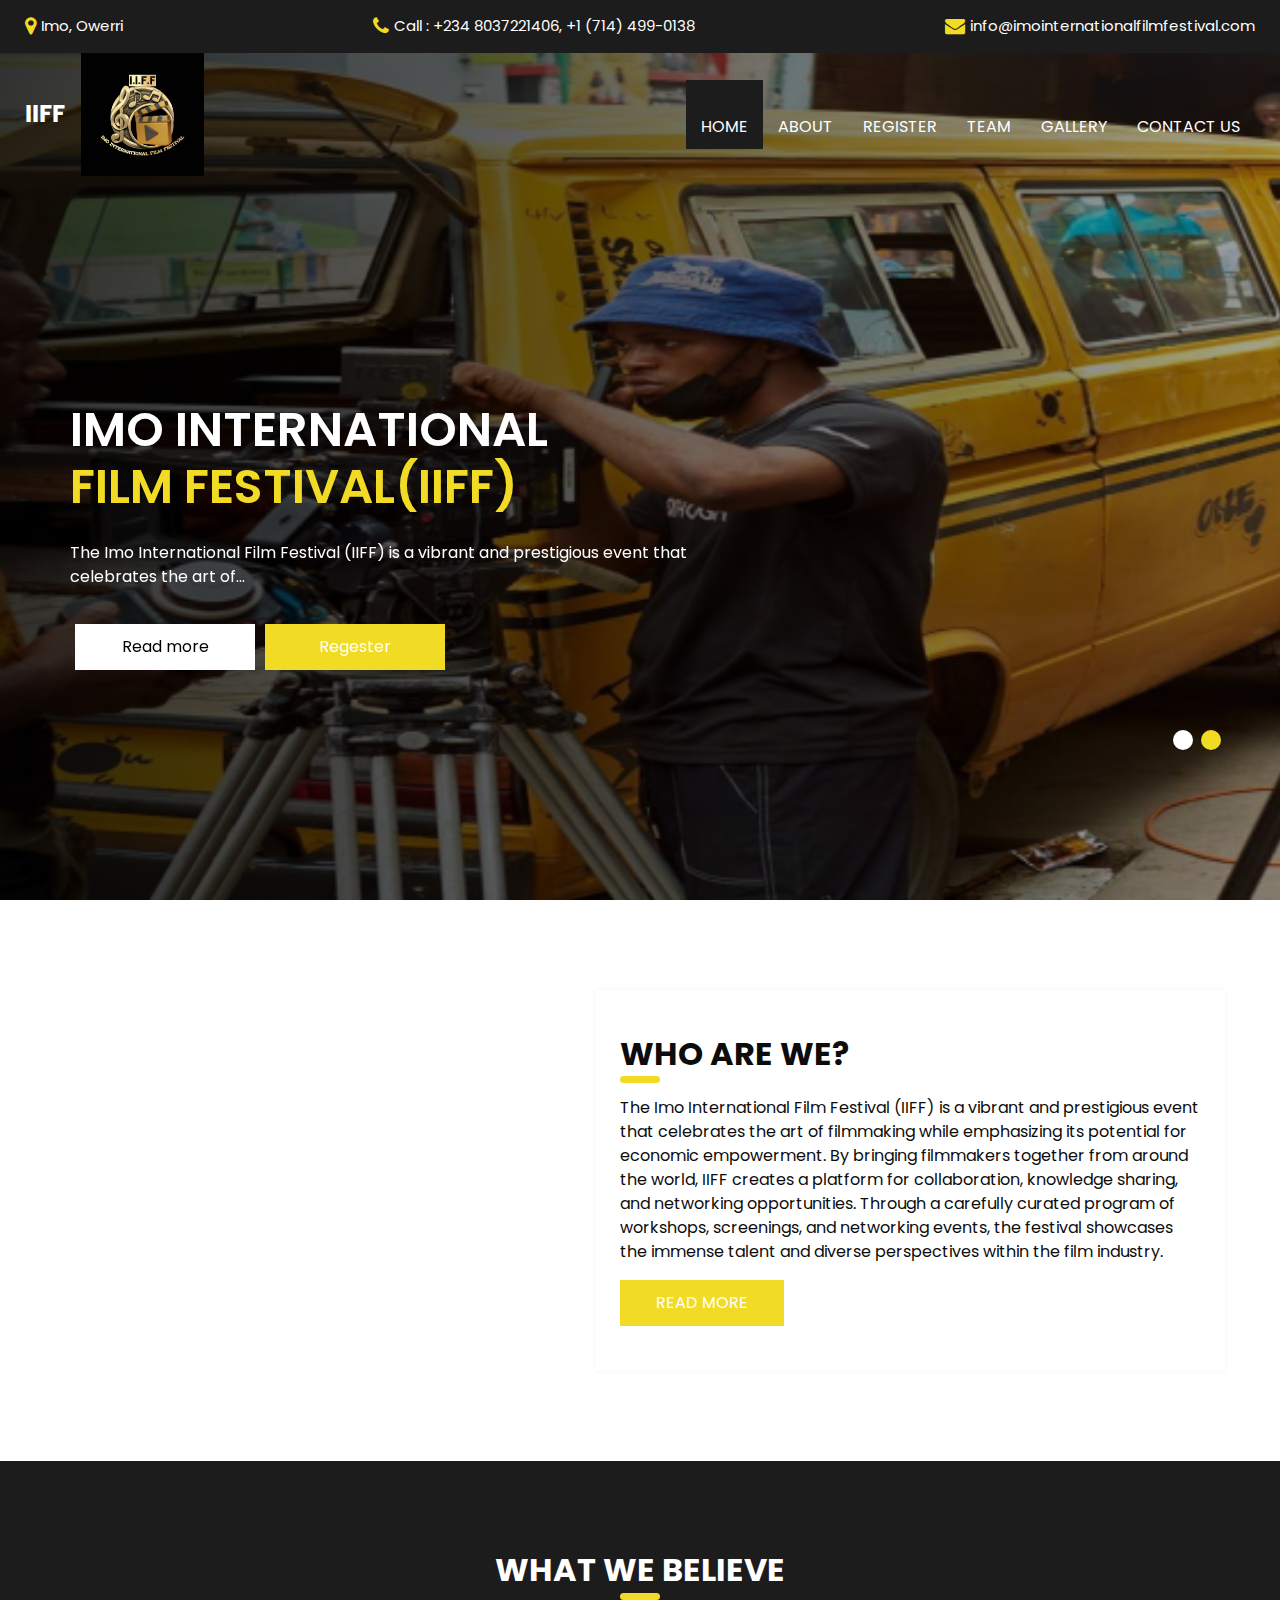
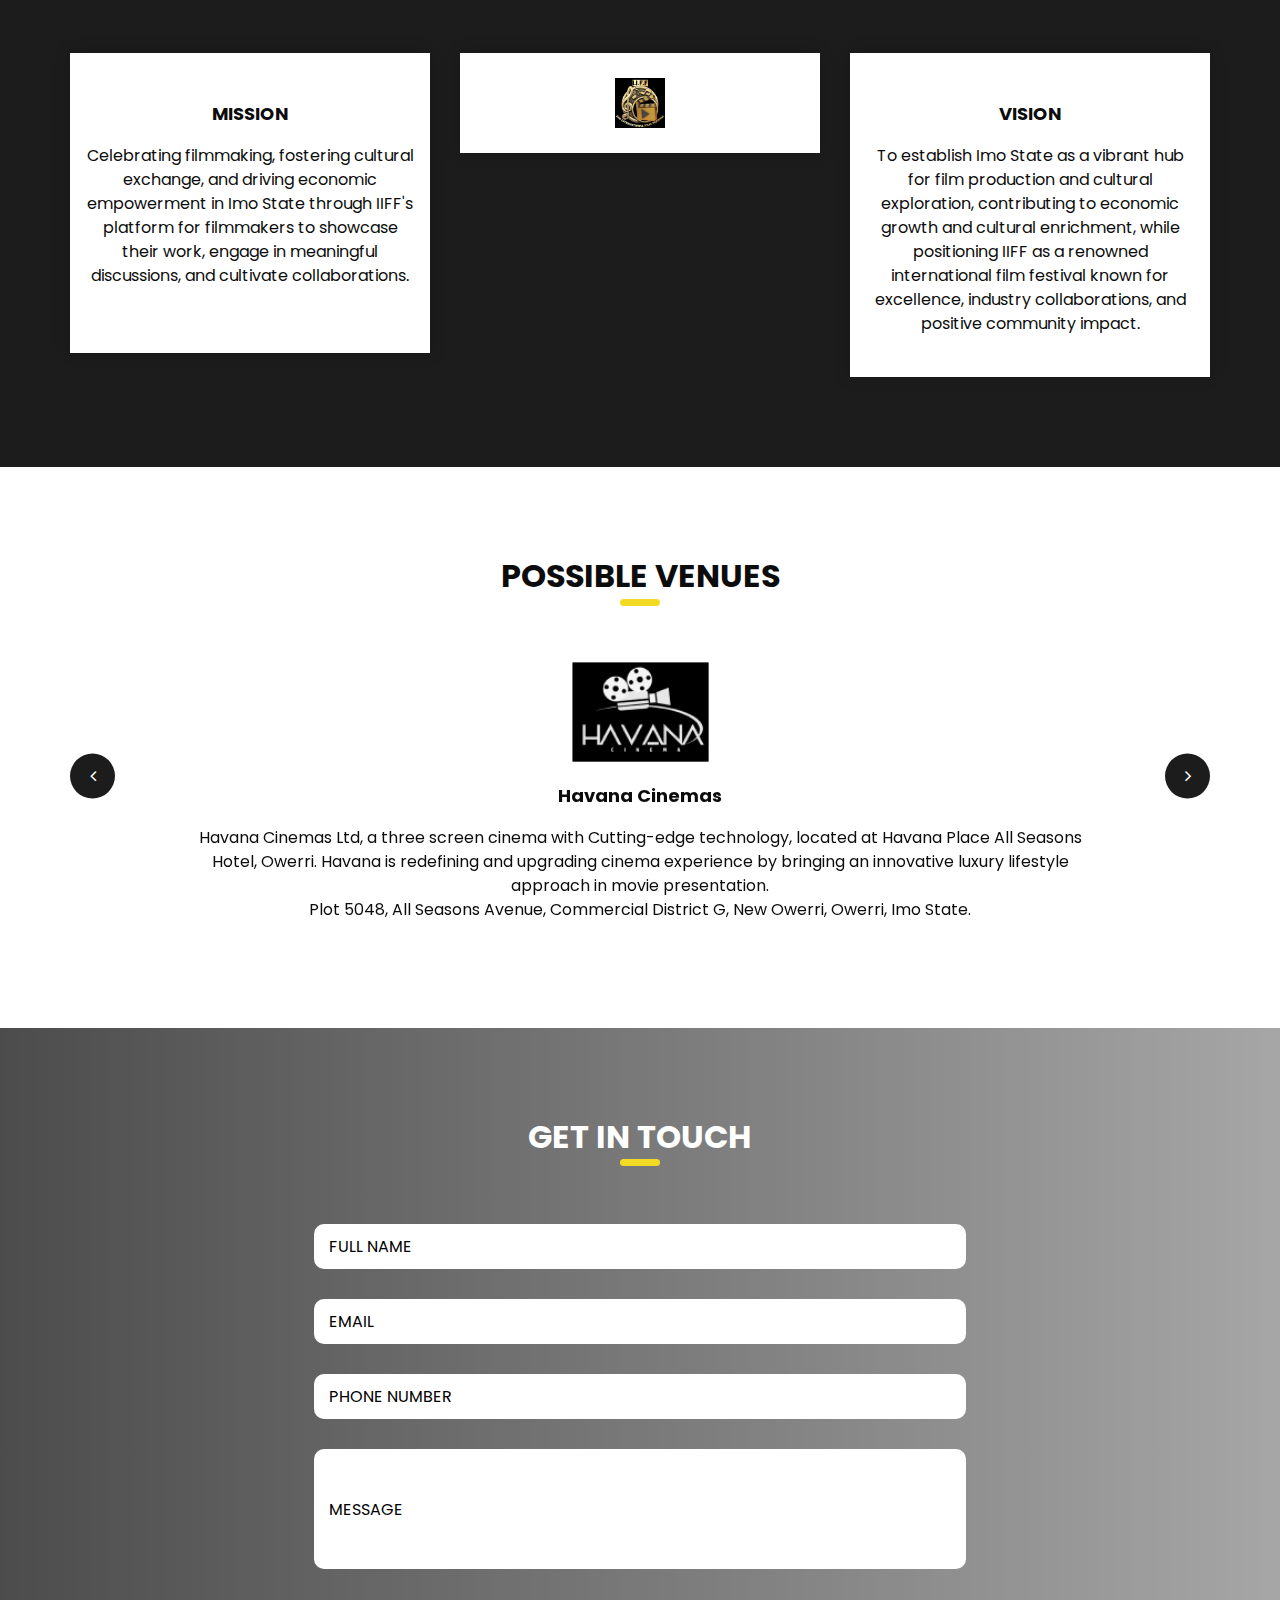
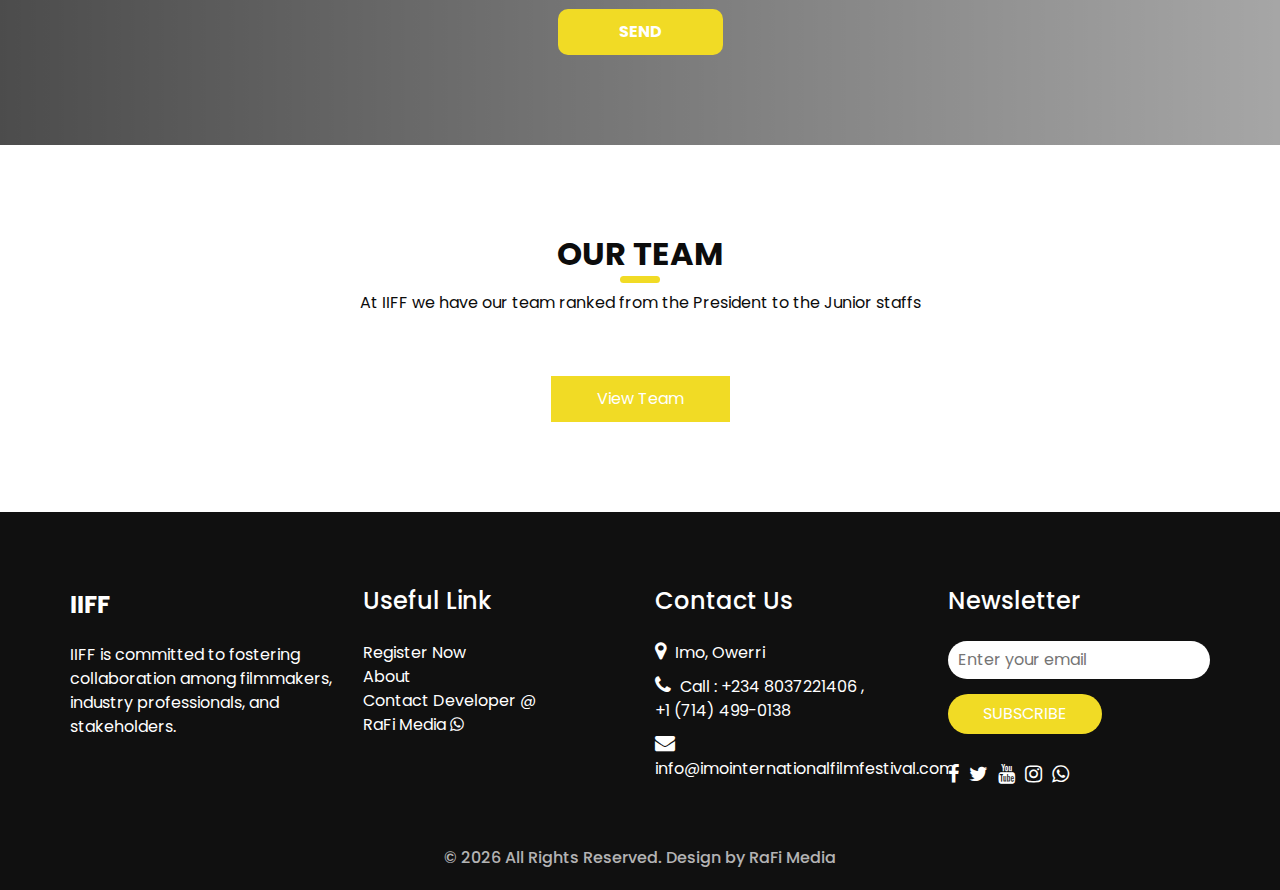
==== commit 9cf737bf: "Update index.html" ====
--- a/index.html
+++ b/index.html
@@ -32,7 +32,7 @@
     <!-- header section strats -->
     <div class="hero_bg_box">
       <div class="img-box">
-        <img src="images/pic3.PNG" alt="">
+        <img src="images/pic3.png" alt="">
       </div>
     </div>
 
@@ -546,4 +546,4 @@
   <script src="js/custom.js"></script>
 </body>
 
-</html>+</html>
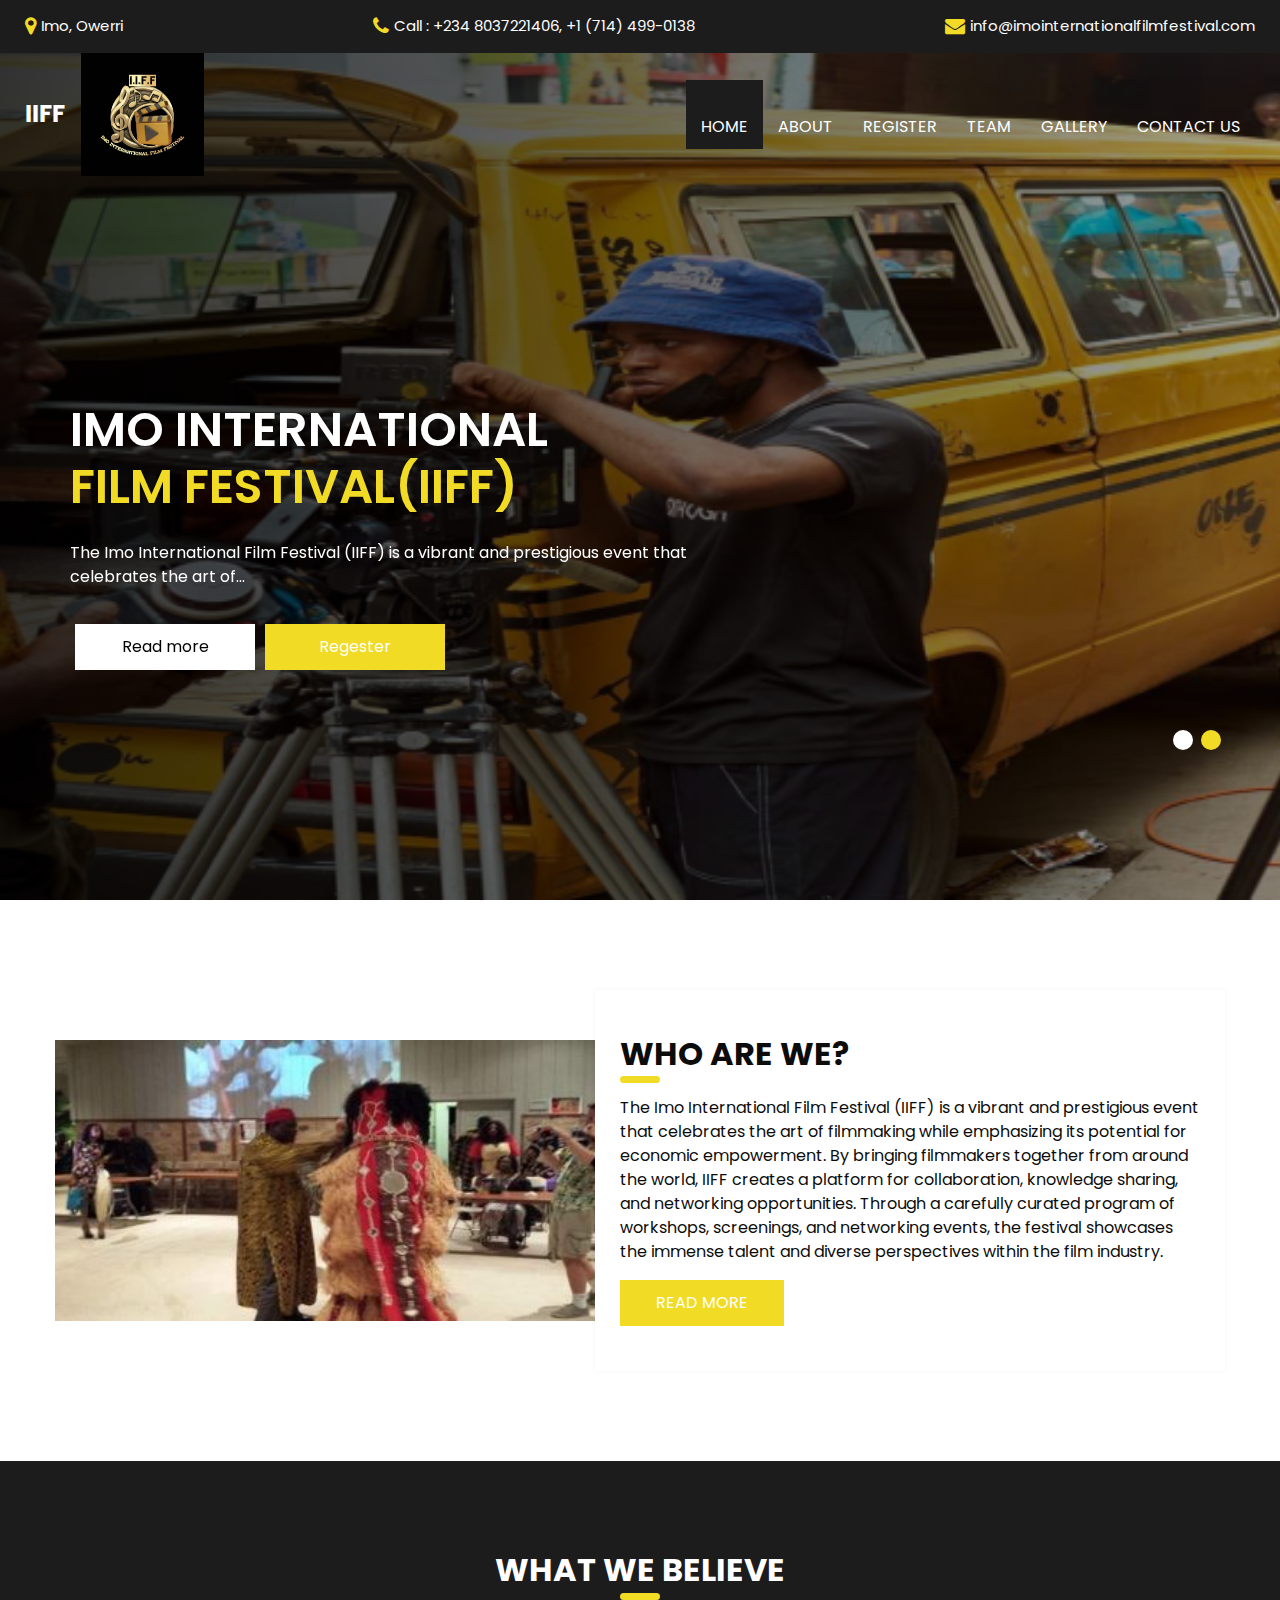
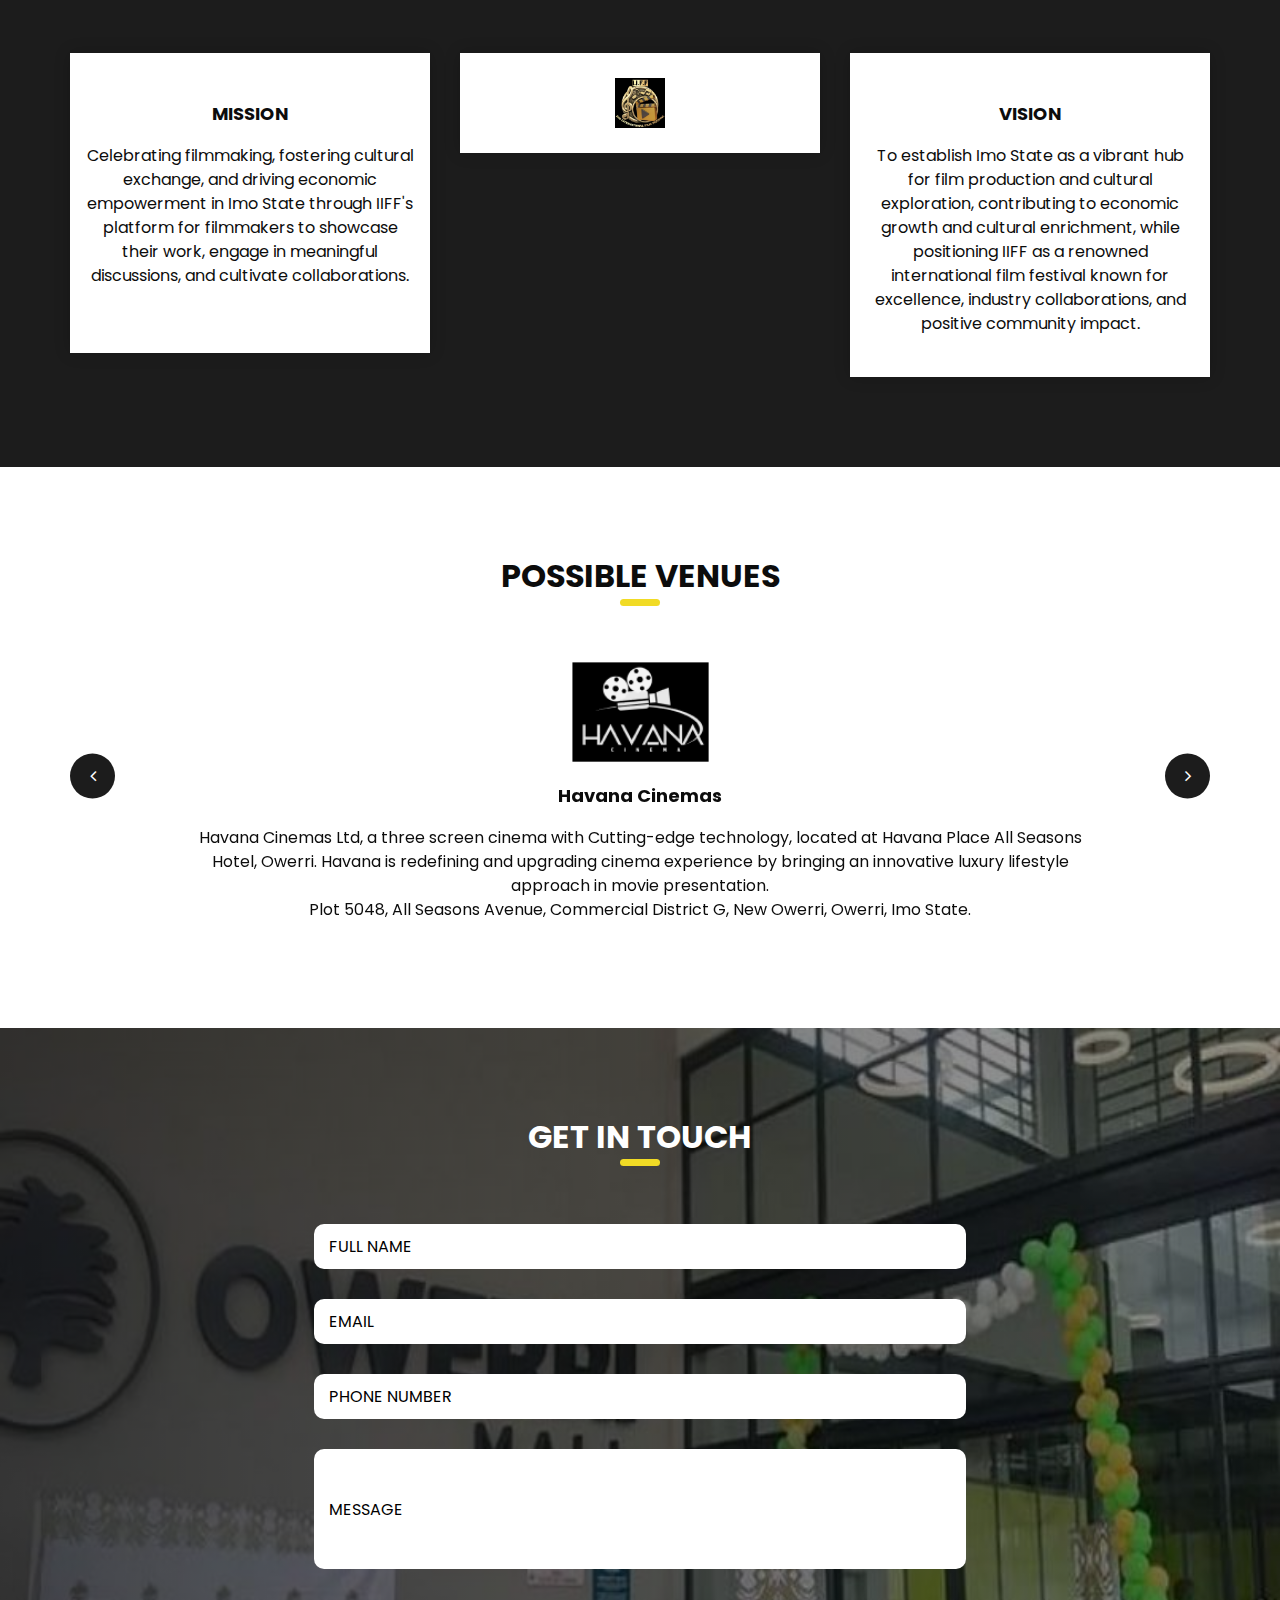
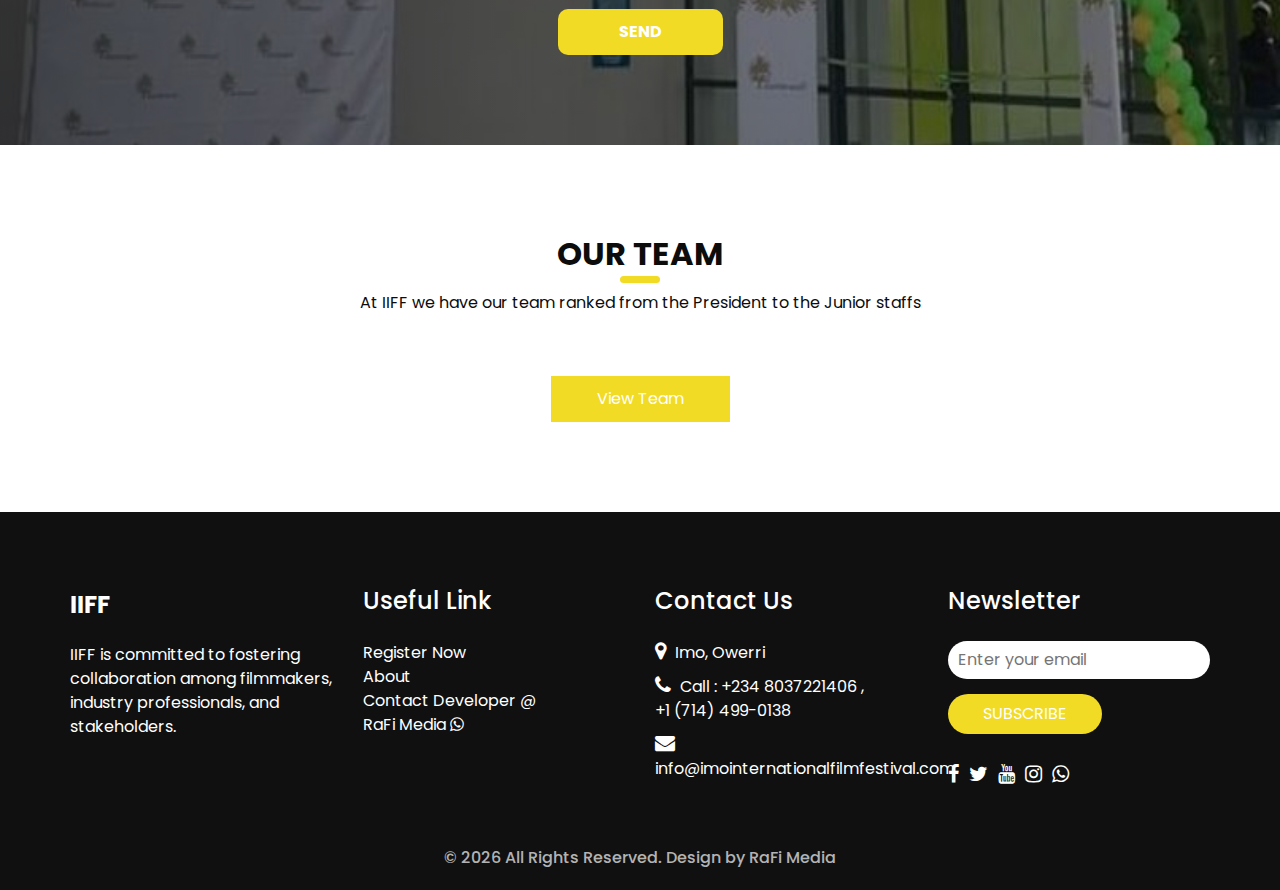
==== commit 3ddb6833: "Update index.html" ====
--- a/index.html
+++ b/index.html
@@ -174,7 +174,7 @@
           <div class="img_container">
             <div class="img-box">
               <!--- i will matchh the size of the below pic as that of about-img.jpg-->
-              <img src="images/pic2.JPG" alt="" />
+              <img src="images/pic2.jpg" alt="" />
             </div>
           </div>
         </div>
@@ -353,7 +353,7 @@
   <section class="contact_section layout_padding">
     <div class="contact_bg_box animate-up">
       <div class="img-box">
-        <img src="images/pic1.JPG" alt="">
+        <img src="images/pic1.jpg" alt="">
       </div>
     </div>
     <div class="container">
